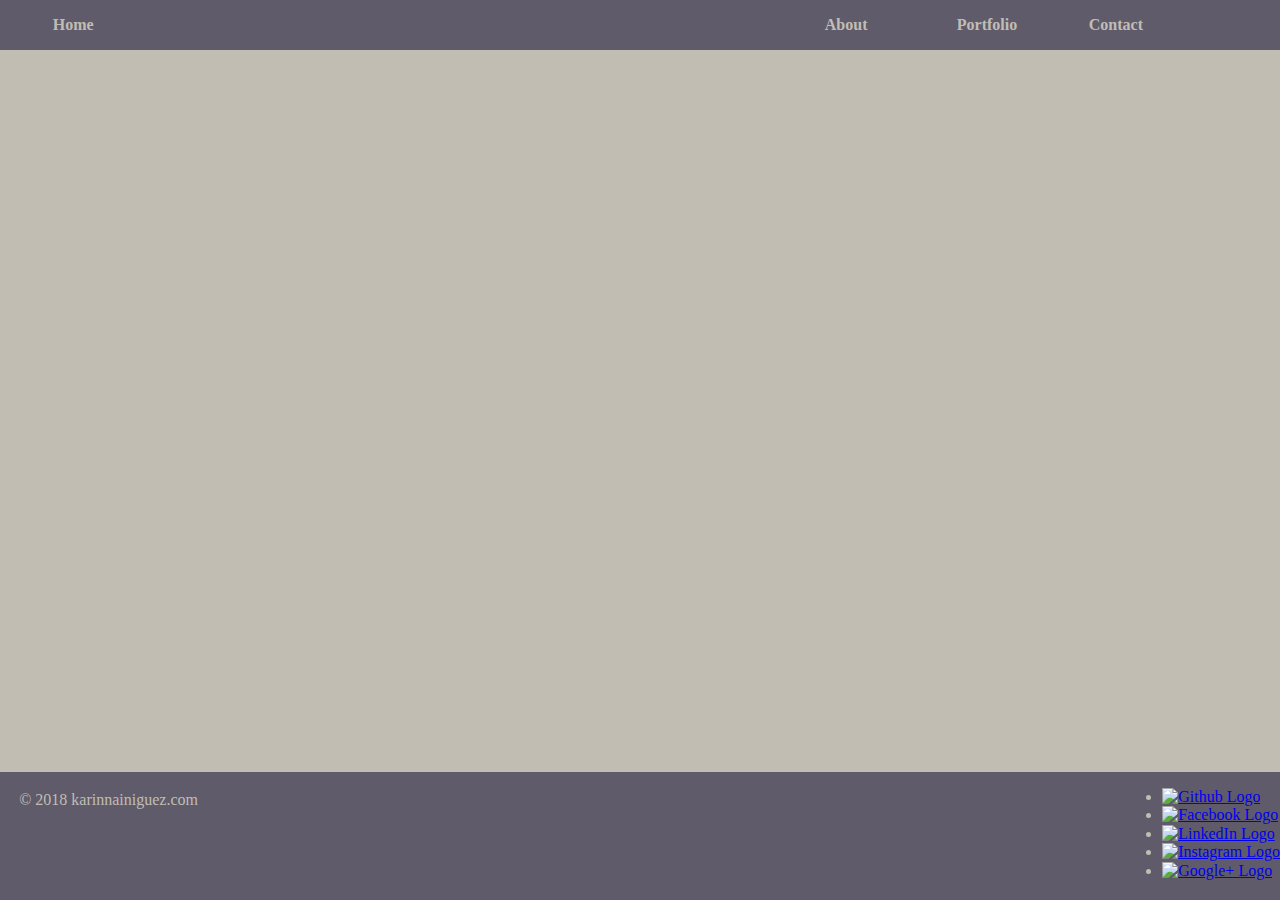
==== content/about.html @ 22d89ebf "Reduce style css file to only include universal styles.  Create rest of html files and add nav, foot" ====
<!DOCTYPE html>
<html>
<head>
  <meta charset="utf-8">
  <title>About - Karinna</title>
  <link rel="stylesheet" href="../styles/normalize.css">
  <link rel="stylesheet" href="../styles/style.css">
</head>
<body>

  <!-- ~~~~~~~~~~~~~~~~ NAV ~~~~~~~~~~~~~~~~ -->

  <nav>
    <ul>
      <li>
        <a href="../index.html">Home</a>
      </li>
      <li>
        <a href="about.html">About</a>
      </li>
      <li>
        <a href="portfolio.html">Portfolio</a>
      </li>
      <li>
        <a href="contact.html">Contact</a>
      </li>
    </ul>
  </nav>

  <header>

  </header>

  <main>

  </main>

  <!-- ~~~~~~~~~~~~~~~~ FOOTER ~~~~~~~~~~~~~~~~ -->

  <footer>
    <p>&copy; 2018 karinnainiguez.com</p>
    <ul class="social">
      <li>
        <a href="https://github.com/"><img src="img/Github.png" alt="Github Logo"></a>
      </li>
      <li>
        <a href="http://facebook.com"><img src="img/Facebook.png" alt="Facebook Logo"></a>
      </li>
      <li>
        <a href="http://linkedin.com"><img src="img/Linkedin.png" alt="LinkedIn Logo"></a>
      </li>
      <li>
        <a href="http://instagram.com"><img src="img/Instagram.png" alt="Instagram Logo"></a>
      </li>
      <li>
        <a href="https://plus.google.com/"><img src="img/Google+.png" alt="Google+ Logo"></a>
      </li>

    </ul>

  </footer>



</body>
</html>
---- styles/style.css ----
/* THIS IS FOR THE WHOLE PAGE */

body {
  background-color: #C1BDB3;
}


/* THIS IS FOR THE TOP NAVIGATION BAR */

nav {
  background-color: #5F5B6B;
  color: #C1BDB3;
  position: fixed;
  top: 0;
  width: 100vw;
}

nav ul {
  list-style-type: none;
}

nav li {
  display: inline-block;
  width: 10vw;
}

nav li a {
  color: #C1BDB3;
  font-weight: bold;
  text-decoration: none;
  padding: 1vw;
}

nav li:first-child {
  width: 60vw;
}

nav li a:hover {
  color: #5F3B6B;
  background-color: #C1BDB3;
}



/* This is for the Footer */


footer {
  background-color: #5F5B6B;
  color: #C1BDB3;
  bottom: 0;
  position: fixed;
  width: 100vw;
  height: 10vw;
  display: flex;
  justify-content: space-between;
}

footer p {
  margin: 1.5vw;
}
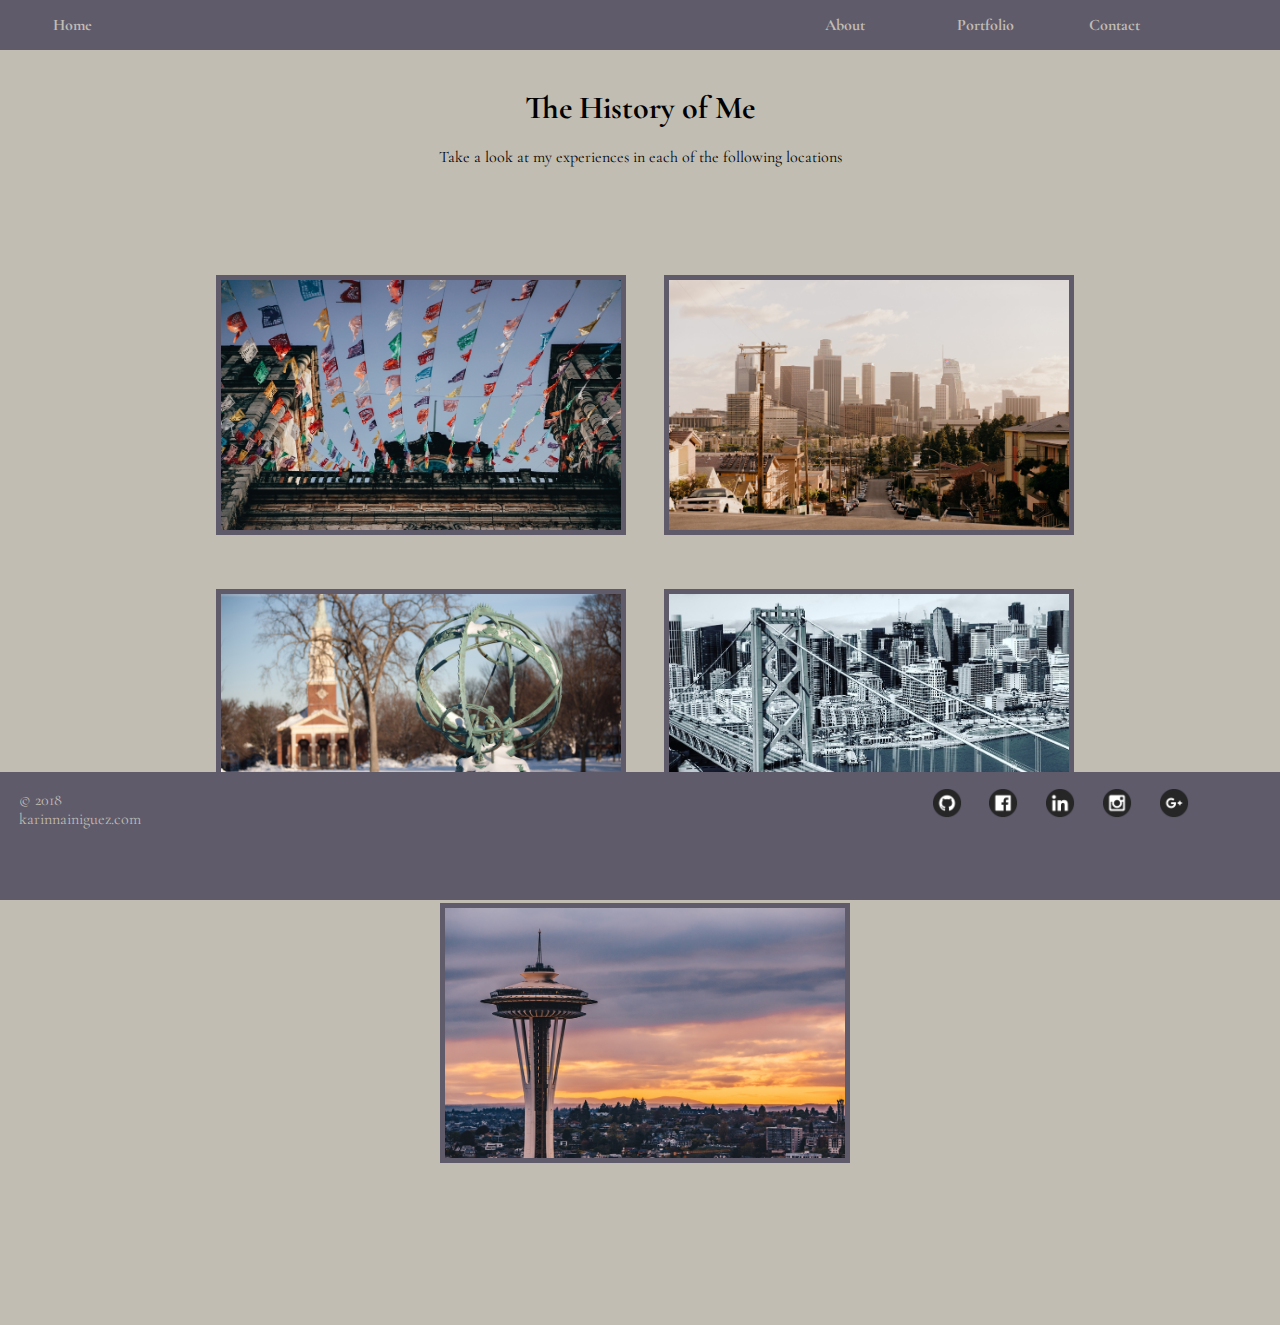
==== commit 8eda2a4b: "Add content to about file and style in seperate, linked css file" ====
--- a/content/about.html
+++ b/content/about.html
@@ -5,6 +5,8 @@
   <title>About - Karinna</title>
   <link rel="stylesheet" href="../styles/normalize.css">
   <link rel="stylesheet" href="../styles/style.css">
+  <link rel="stylesheet" href="../styles/about.css">
+  <link href="https://fonts.googleapis.com/css?family=Cormorant+Garamond" rel="stylesheet">
 </head>
 <body>
 
@@ -28,11 +30,49 @@
   </nav>
 
   <header>
-
+    <h1>The History of Me</h1>
+    <p>Take a look at my experiences in each of the following locations</p>
   </header>
 
   <main>
+    <ul>
+      <li>
+        <img src="../img/mexico.jpg" alt="Mexico">
+        <div>
+          <h1>Jalisco, MX</h1>
+          <p>I am first generation Chicana.  My family is originally from Jalisco, Mexico.  My parents came to this country in their early twenties.</p>
+        </div>
+      </li>
+      <li>
+        <img src="../img/la.jpg" alt="Los Angeles">
+        <div>
+          <h1>Los Angeles, CA</h1>
+          <p>With the exception of my infant years, I spent my childhood in Boyle Heights.  After college, I returned to Boyle Heights to live, and worked in surrounding cities, like Long Beach and El Segundo.</p>
+        </div>
+      </li>
+      <li>
+        <img src="../img/andover.jpg" alt="Phillips Academy Andover">
+        <div>
+          <h1>Andover, MA</h1>
+          <p>I attended and graduated from Phillips Academy, a boarding school in Andover, MA.  It was the first time I had lived on my own, and the first time I got to see what life was like in communities different from my own.  Photo provided by Phillips Academy Andover</p>
+        </div>
+      </li>
+      <li>
+        <img src="../img/sf.jpg" alt="San Francisco, CA">
+        <div>
+          <h1>San Francisco, CA</h1>
+          <p>After high school, I attended USF for my undergrad education.  I graduated with a BS in Business Administration and a minor in legal studies.  My very first apartment EVER was in the Richmond District near Golden Gate park.</p>
+        </div>
+      </li>
+      <li>
+        <img src="../img/seattle.jpg" alt="Seattle, WA">
+        <div>
+          <h1>Settle, WA</h1>
+          <p>In 2018, during my Saturn return, I decided to leave my life in LA and move to Seattle to attend Ada Developers Academy, a software development program for women and gender diverse people.</p>
+        </div>
+      </li>
 
+    </ul>
   </main>
 
   <!-- ~~~~~~~~~~~~~~~~ FOOTER ~~~~~~~~~~~~~~~~ -->
@@ -41,26 +81,24 @@
     <p>&copy; 2018 karinnainiguez.com</p>
     <ul class="social">
       <li>
-        <a href="https://github.com/"><img src="img/Github.png" alt="Github Logo"></a>
+        <a href="https://github.com/"><img src="../img/Github.png" alt="Github Logo"></a>
       </li>
       <li>
-        <a href="http://facebook.com"><img src="img/Facebook.png" alt="Facebook Logo"></a>
+        <a href="http://facebook.com"><img src="../img/Facebook.png" alt="Facebook Logo"></a>
       </li>
       <li>
-        <a href="http://linkedin.com"><img src="img/Linkedin.png" alt="LinkedIn Logo"></a>
+        <a href="http://linkedin.com"><img src="../img/Linkedin.png" alt="LinkedIn Logo"></a>
       </li>
       <li>
-        <a href="http://instagram.com"><img src="img/Instagram.png" alt="Instagram Logo"></a>
+        <a href="http://instagram.com"><img src="../img/Instagram.png" alt="Instagram Logo"></a>
       </li>
       <li>
-        <a href="https://plus.google.com/"><img src="img/Google+.png" alt="Google+ Logo"></a>
+        <a href="https://plus.google.com/"><img src="../img/Google+.png" alt="Google+ Logo"></a>
       </li>
 
     </ul>
 
   </footer>
 
-
-
 </body>
 </html>
--- a/styles/style.css
+++ b/styles/style.css
@@ -2,6 +2,7 @@
 
 body {
   background-color: #C1BDB3;
+  font-family: 'Cormorant Garamond', serif;
 }
 
 
@@ -40,6 +41,26 @@
   background-color: #C1BDB3;
 }
 
+/* Social Media Icons */
+
+.social {
+  list-style-type: none;
+  width: 30vw;
+  padding: 0 5vw 0 60vw;
+  display: grid;
+  grid-template-columns: repeat(5, 1fr)
+
+}
+
+.social li {
+  display: inline-block;
+}
+
+.social li img {
+  max-width: 30px;
+  margin: 0;
+}
+
 
 
 /* This is for the Footer */
--- a/styles/about.css
+++ b/styles/about.css
@@ -0,0 +1,59 @@
+main {
+  margin: 10vh auto;
+}
+
+
+/* THIS IS FOR HEADER */
+
+header {
+  margin: 10vh;
+  text-align: center;
+}
+
+/* THIS IS FOR THE MAIN SECTION OF PAGE */
+
+main ul {
+  padding: 2vh 15vw;
+  list-style-type: none;
+  display: flex;
+  flex-wrap: wrap;
+  justify-content: space-around;
+}
+
+main li {
+  position: relative;
+  width: 400px;
+  height: 250px;
+  display: inline-block;
+  margin-bottom: 5vw;
+}
+
+
+main ul img {
+  border: solid #5F5B6B 5px;
+  top: 0;
+  left: 0;
+  height: 100%;
+  width: 100%;
+  display: block;
+}
+
+
+main ul div {
+  position: absolute;
+  border: solid #5F5B6B 5px;
+  top: 0;
+  left: 0;
+  height: 100%;
+  width: 100%;
+  opacity: 0;
+  transition: .5s;
+  background-color: #5F5B6B;
+  color: white;
+  text-align: center;
+  font-size: 1.25em;
+}
+
+main ul div:hover {
+  opacity: 1;
+}
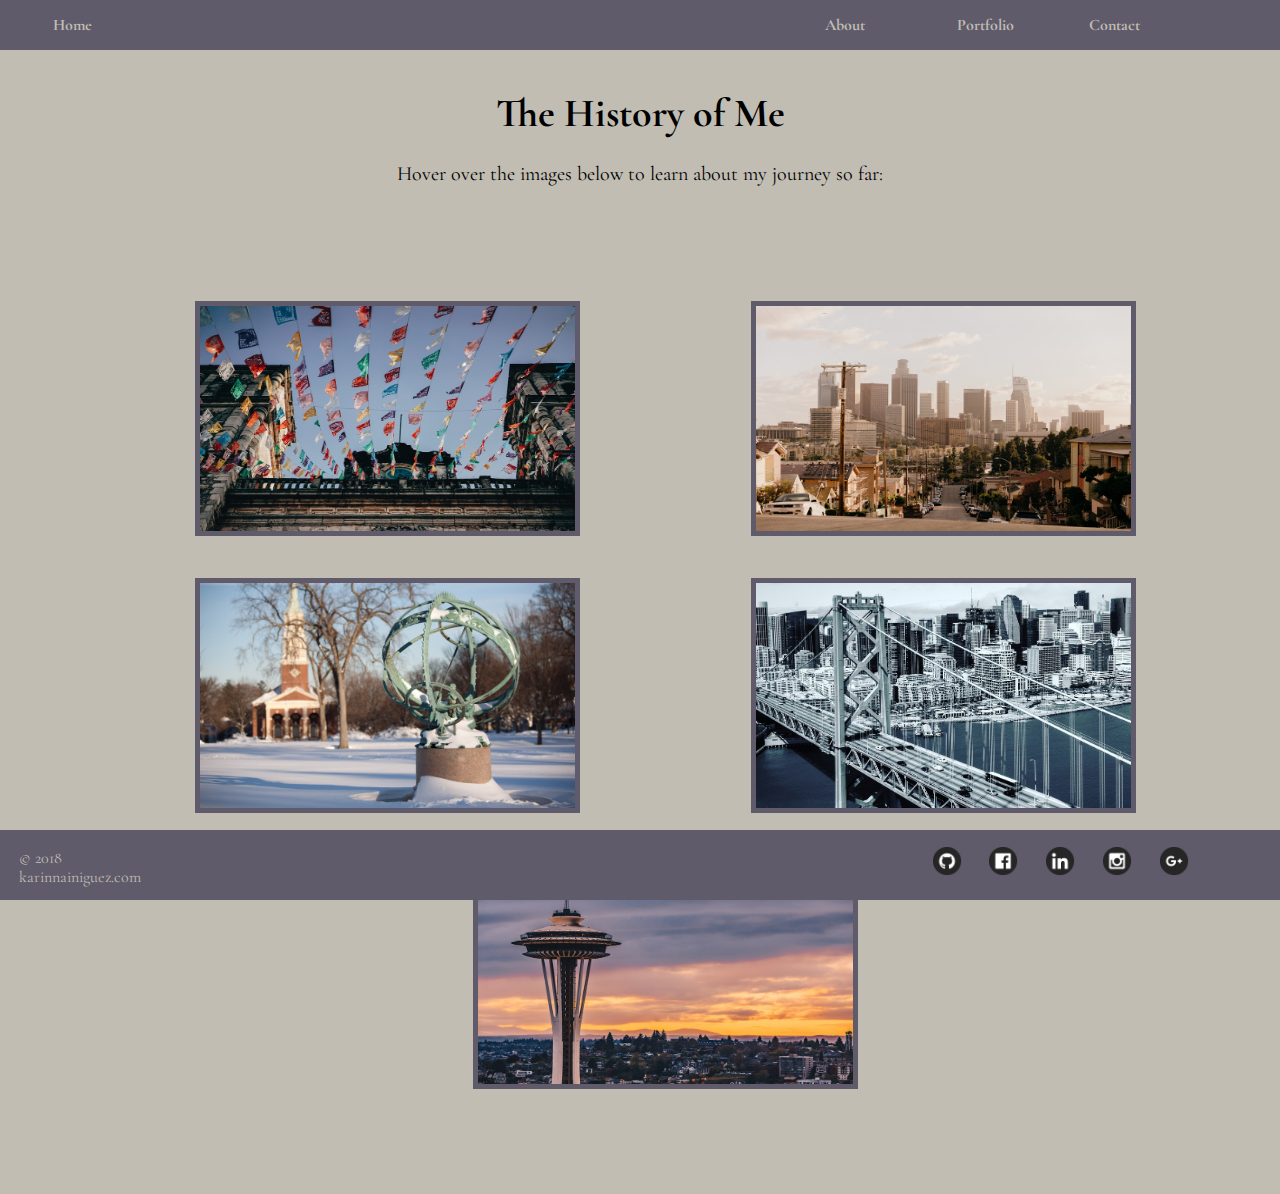
==== commit b6ec2ca2: "Refactor" ====
--- a/content/about.html
+++ b/content/about.html
@@ -31,7 +31,7 @@
 
   <header>
     <h1>The History of Me</h1>
-    <p>Take a look at my experiences in each of the following locations</p>
+    <p>Hover over the images below to learn about my journey so far:</p>
   </header>
 
   <main>
@@ -39,8 +39,8 @@
       <li>
         <img src="../img/mexico.jpg" alt="Mexico">
         <div>
-          <h1>Jalisco, MX</h1>
-          <p>I am first generation Chicana.  My family is originally from Jalisco, Mexico.  My parents came to this country in their early twenties.</p>
+          <h1>Jalisco, Mexico</h1>
+          <p>I am a first generation Chicana.  My family is originally from Jalisco, Mexico.  My parents left Mexico in their early twenties and relocated to California.</p>
         </div>
       </li>
       <li>
--- a/styles/style.css
+++ b/styles/style.css
@@ -72,7 +72,7 @@
   bottom: 0;
   position: fixed;
   width: 100vw;
-  height: 10vw;
+  height: 70px;
   display: flex;
   justify-content: space-between;
 }
--- a/styles/about.css
+++ b/styles/about.css
@@ -1,19 +1,19 @@
 main {
   margin: 10vh auto;
 }
-
 
 /* THIS IS FOR HEADER */
 
 header {
   margin: 10vh;
   text-align: center;
+  font-size: 1.25em;
 }
 
 /* THIS IS FOR THE MAIN SECTION OF PAGE */
 
 main ul {
-  padding: 2vh 15vw;
+  margin: 2vh 5vw;
   list-style-type: none;
   display: flex;
   flex-wrap: wrap;
@@ -22,12 +22,10 @@
 
 main li {
   position: relative;
-  width: 400px;
-  height: 250px;
-  display: inline-block;
-  margin-bottom: 5vw;
+  width: 375px;
+  height: 225px;
+  margin: 2vw;
 }
-
 
 main ul img {
   border: solid #5F5B6B 5px;
@@ -37,7 +35,6 @@
   width: 100%;
   display: block;
 }
-
 
 main ul div {
   position: absolute;
@@ -51,7 +48,7 @@
   background-color: #5F5B6B;
   color: white;
   text-align: center;
-  font-size: 1.25em;
+  font-size: 1.2em;
 }
 
 main ul div:hover {
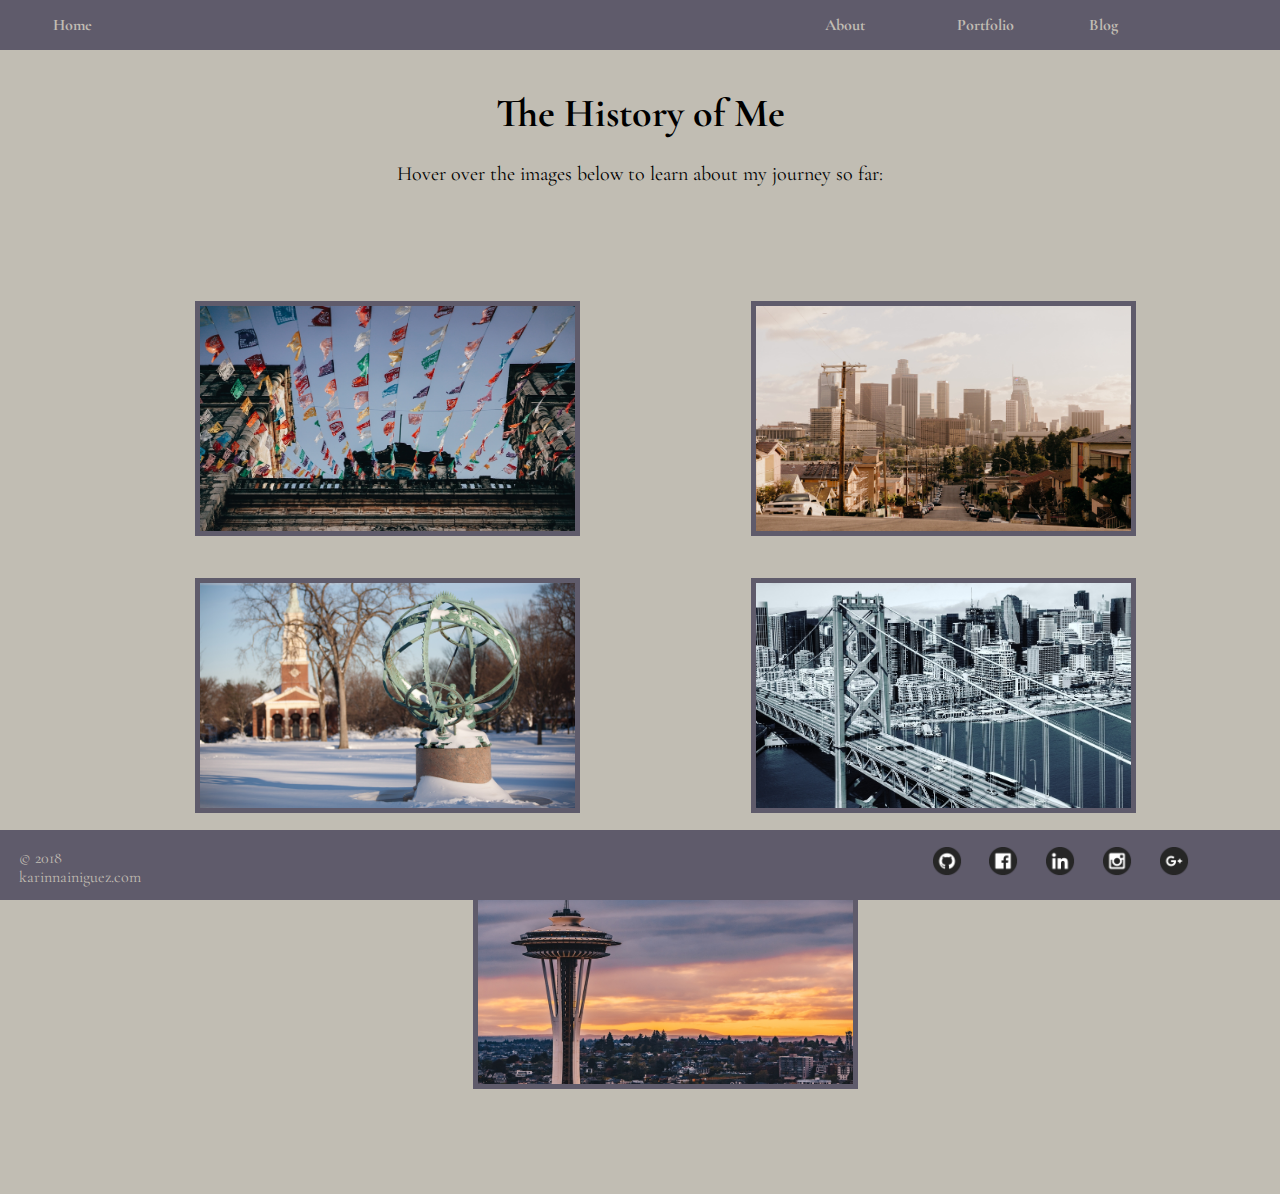
==== commit ab7e725f: "Add content and styles to portfolio file" ====
--- a/content/about.html
+++ b/content/about.html
@@ -24,7 +24,7 @@
         <a href="portfolio.html">Portfolio</a>
       </li>
       <li>
-        <a href="contact.html">Contact</a>
+        <a href="blog.html">Blog</a>
       </li>
     </ul>
   </nav>
@@ -47,7 +47,7 @@
         <img src="../img/la.jpg" alt="Los Angeles">
         <div>
           <h1>Los Angeles, CA</h1>
-          <p>With the exception of my infant years, I spent my childhood in Boyle Heights.  After college, I returned to Boyle Heights to live, and worked in surrounding cities, like Long Beach and El Segundo.</p>
+          <p>With the exception of my infant years, I spent my childhood in Boyle Heights.  After college, I returned there and worked in surrounding cities, like Long Beach and El Segundo.</p>
         </div>
       </li>
       <li>
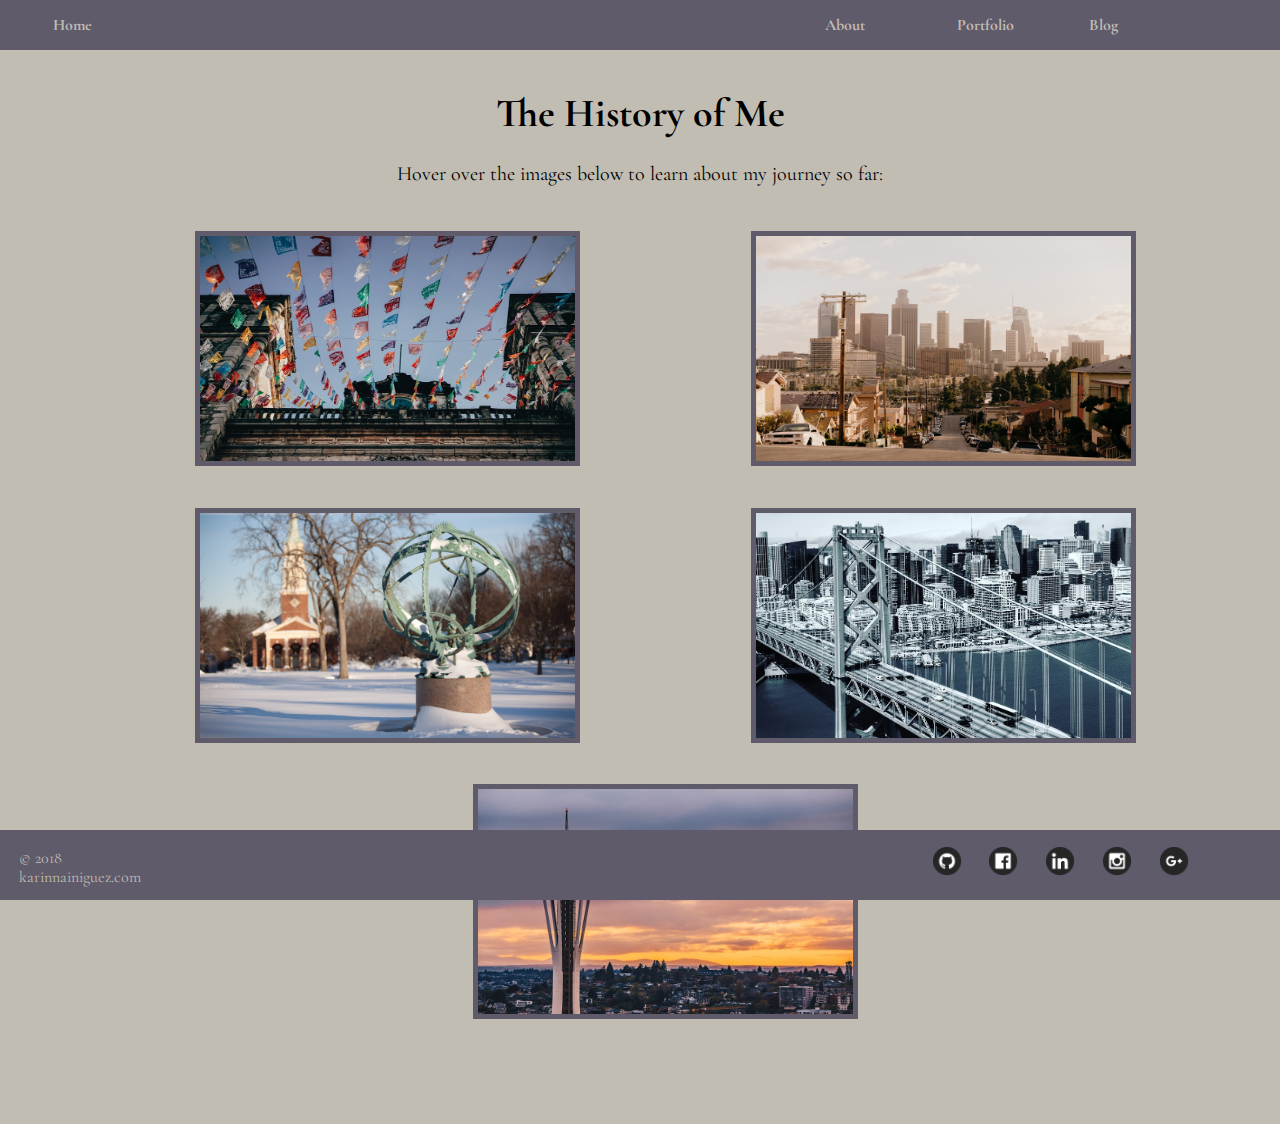
==== commit 878a136f: "Refactor Styles" ====
--- a/content/about.html
+++ b/content/about.html
@@ -81,19 +81,19 @@
     <p>&copy; 2018 karinnainiguez.com</p>
     <ul class="social">
       <li>
-        <a href="https://github.com/"><img src="../img/Github.png" alt="Github Logo"></a>
+        <a href="https://github.com/karinnainiguez"><img src="../img/Github.png" alt="Github Logo"></a>
       </li>
       <li>
-        <a href="http://facebook.com"><img src="../img/Facebook.png" alt="Facebook Logo"></a>
+        <a href="https://www.facebook.com/karinna.iniguez"><img src="../img/Facebook.png" alt="Facebook Logo"></a>
       </li>
       <li>
-        <a href="http://linkedin.com"><img src="../img/Linkedin.png" alt="LinkedIn Logo"></a>
+        <a href="https://www.linkedin.com/in/karinna-iniguez-4ab09b25/"><img src="../img/Linkedin.png" alt="LinkedIn Logo"></a>
       </li>
       <li>
-        <a href="http://instagram.com"><img src="../img/Instagram.png" alt="Instagram Logo"></a>
+        <a href="https://www.instagram.com/karikarikari0_0/"><img src="../img/Instagram.png" alt="Instagram Logo"></a>
       </li>
       <li>
-        <a href="https://plus.google.com/"><img src="../img/Google+.png" alt="Google+ Logo"></a>
+        <a href="https://plus.google.com/u/0/+KarinnaIniguez"><img src="../img/Google+.png" alt="Google+ Logo"></a>
       </li>
 
     </ul>
--- a/styles/about.css
+++ b/styles/about.css
@@ -1,11 +1,12 @@
 main {
-  margin: 10vh auto;
+  margin: 0;
+  margin-bottom: 10vh;
 }
 
 /* THIS IS FOR HEADER */
 
 header {
-  margin: 10vh;
+  margin: 10vh 10vw 0;
   text-align: center;
   font-size: 1.25em;
 }
@@ -44,7 +45,7 @@
   height: 100%;
   width: 100%;
   opacity: 0;
-  transition: .5s;
+  transition: 2s;
   background-color: #5F5B6B;
   color: white;
   text-align: center;
@@ -52,5 +53,5 @@
 }
 
 main ul div:hover {
-  opacity: 1;
+  opacity: .85;
 }
